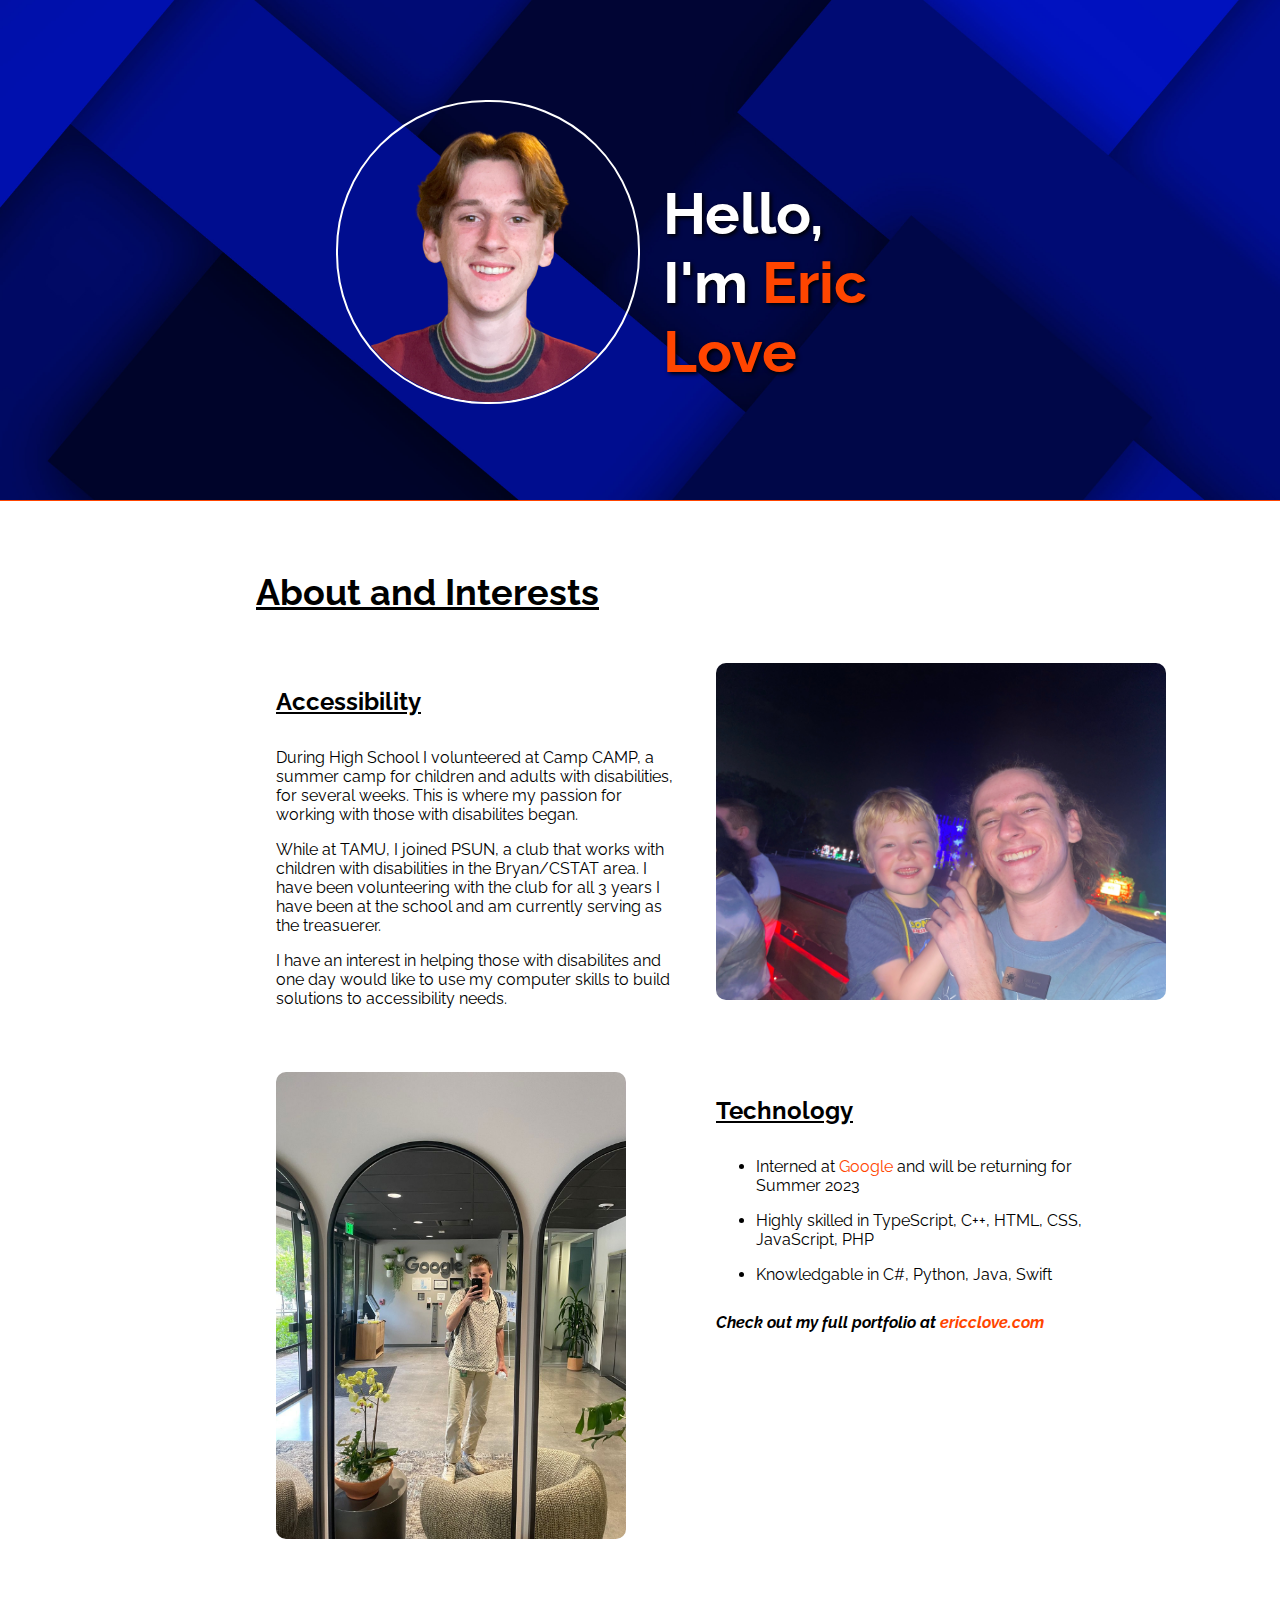
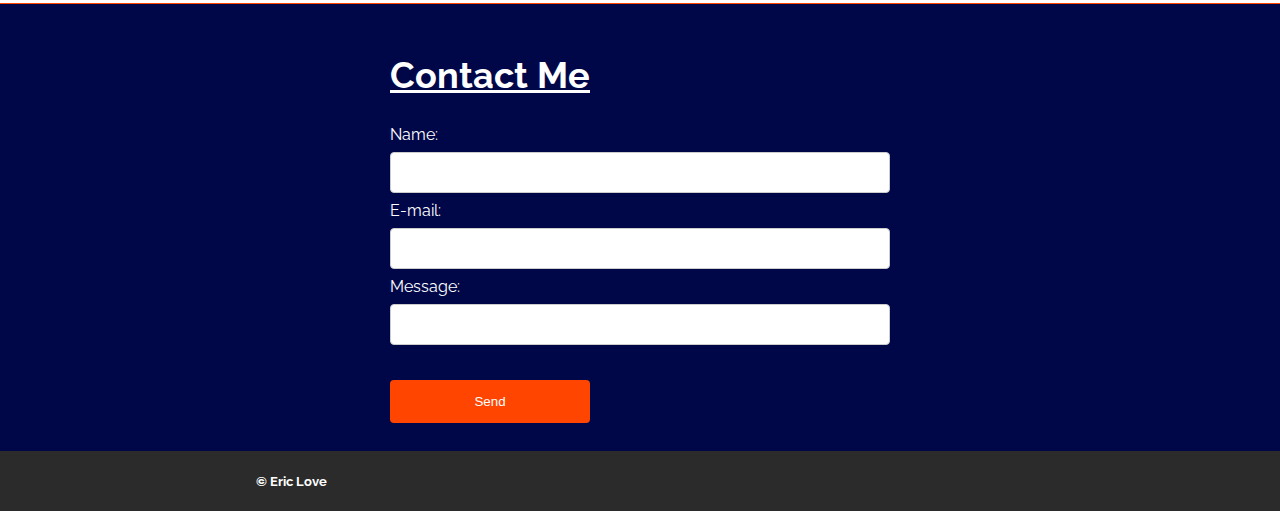
==== accessible-bio/index.html @ b7597579 "finished accessible bio assignment" ====
<!DOCTYPE html>
<html>
    <head>
        <title>Eric Love Bio</title>
        <link rel="icon" type="image/x-icon" href="img/me.ico">

        <!-- HOSTED -->
        <link rel="stylesheet"
            href="https://fonts.googleapis.com/css?family=Raleway">

        <!-- LOCAL -->
        <link rel="stylesheet" href="style.css"/>
    </head>
    <body>
        <div class="header">
            <div class="container grid-wrapper-1">
                <div class="grid-item">
                    <img src="img/me.png" class="me-img" alt="A headshot of me,
                        Eric
                        Love,
                        smiling"/>
                </div>
                <div class="grid-item welcome">
                    <h1>Hello, <br>I'm <span class="name">Eric Love</span></h1>
                </div>
            </div>
        </div>
        <div class="about">
            <div class="container">
                <h2>About and Interests</h2>
                <div class="grid-wrapper-2">
                    <div class="grid-item">
                        <h3>Accessibility</h3>
                        <ul class="access-li">
                            <li>During High School I volunteered at Camp CAMP, a
                                summer camp for children and adults with
                                disabilities, for several weeks. This is where
                                my passion for working with those with
                                disabilites began.</li>
                            <li>While at TAMU, I joined PSUN, a club that works
                                with children with disabilities in the
                                Bryan/CSTAT area. I have been volunteering with
                                the club for all 3 years I have been at the
                                school and am currently serving as the
                                treasuerer.</li>
                            <li>I have an interest in helping those with
                                disabilites and one day would like to use my
                                computer skills to build solutions to
                                accessibility needs.</li>
                        </ul>
                    </div>
                    <div class="grid-item">
                        <img src="img/psun.jpg" class="img psun-img" alt="A
                            picture of
                            me with a participant at PSUN, the organization that
                            I volunteer at"/>
                    </div>
                    <div class="grid-item">
                        <img src="img/google.jpg" class="img google-img" alt="A
                            picture of
                            me in the building I worked at for my internship
                            with Google"/>
                    </div>
                    <div class="grid-item">
                        <h3>Technology</h3>
                        <ul>
                            <li>Interned at <a href="google.com"
                                    class="link-anim">Google</a> and will be
                                returning for
                                Summer
                                2023</li>
                            <li>Highly skilled in TypeScript, C++, HTML, CSS,
                                JavaScript,
                                PHP</li>
                            <li>Knowledgable in C#, Python, Java, Swift</li>
                        </ul>
                        <h4><em>Check out my full portfolio at <a
                                    href="http://ericclove.com"
                                    class="link-anim" target="_blank">ericclove.com</a></em></h4>
                    </div>
                </div>
            </div></div>
        <div class="contact">
            <div class="container">
                <h2>Contact Me</h2>
                <form action="mailto:eric.love02@tamu.edu" method="post"
                    enctype="text/plain">
                    Name:<br>
                    <input type="text" name="name"><br>
                    E-mail:<br>
                    <input type="text" name="email"><br>
                    Message:<br>
                    <input type="text" name="message"><br><br>
                    <input type="submit" value="Send">
                </form>

            </div>
        </div>

        <div class="footer">
            <div class="container">
                <h5>&#169; Eric Love</h5>
            </div>
        </div>

    </body>
</html>
---- accessible-bio/style.css ----
body {
    margin: 0;
    width: 100vw;
    height: 100vh;
    font-family: 'Raleway';
    background-color: gray;
    overflow-x: hidden;
}

h1 {
    font-size: 58px;
    text-shadow: 2px 2px 4px black;
}

h2 {
    font-size: 36px;
    text-decoration: underline;
}

h3 {
    font-size: 24px;
    text-decoration: underline;
}

.name {
    color: orangered;
}

.header {
    /* background-color: #00688B; */
    background-image: url('img/bkg-image.jpg');
    background-position: 0;
    background-repeat: no-repeat;
    background-size: cover;
    display: flex;
    margin: 0;
    height: 500px;
    border-bottom: 1px solid orangered;
}

.header .container {
    margin-top: 100px;
}

.header .container .welcome {
    /* font-size: 58px; */
    margin: 40px 100px;
    color: white;
}

.about {
    padding: 40px 0;
    margin: 0;
    display: flex;
    background-color: white;
    border-bottom: 1px solid orangered;
}

.about li {
    padding: 8px 0;
}

.psun-img {
    width: 450px;
}

.about .access-li li {
    margin-left: -40px;
}

.google-img {
    width: 350px;
}

.about .access-li {
    list-style-type: none;
}

.about .grid-item {
    padding: 20px;
}

.contact {
    background-color: #000748;
    padding: 20px 0;
    color: white;
    display: flex;
    margin: 0;
}

.footer {
    background-color: #2b2b2b;
    display: flex;
    margin: 0;
    color: white;
}

.container {
    margin: 0 20%;
}

.me-img {
    width: 300px;
    border: 2px solid white;
    border-radius: 150px;
    margin-left: 80px;
}

.img {
    border-radius: 10px;
}

.link-anim {
    text-decoration: none;
    color: orangered;
    display: inline-block;
    position: relative;
}

.link-anim:after {
    content: '';
    width: 100%;
    position: absolute;
    background-color: #000;
    height: 2px;
    bottom: 0;
    left: 0;
    transform: scaleX(0);
    transform-origin: bottom right;
    transition: transform 0.25s ease-out;
}

.link-anim:hover:after {
    transform: scaleX(1);
    transform-origin: bottom left;
}

.grid-wrapper-1 {
    display: grid;
    width: 100%;
    grid-template-columns: 40% 60%;
}

.grid-wrapper-2 {
    display: grid;
    width: 100%;
    grid-template-columns: 50% 50%;
}

.contact {
    justify-content: center;
}

.contact form {
    width: 500px;
}

input[type=text] {
    width: 100%;
    padding: 12px 20px;
    margin: 8px 0;
    display: inline-block;
    border: 1px solid #ccc;
    border-radius: 4px;
    box-sizing: border-box;
}

input[type=submit] {
    width: 40%;
    background-color: orangered;
    color: white;
    padding: 14px 20px;
    margin: 8px 0;
    border: none;
    border-radius: 4px;
    cursor: pointer;
    transition: background-color .3s ease-in-out;
}

input[type=submit]:hover {
    background-color: rgb(171, 46, 0);
}
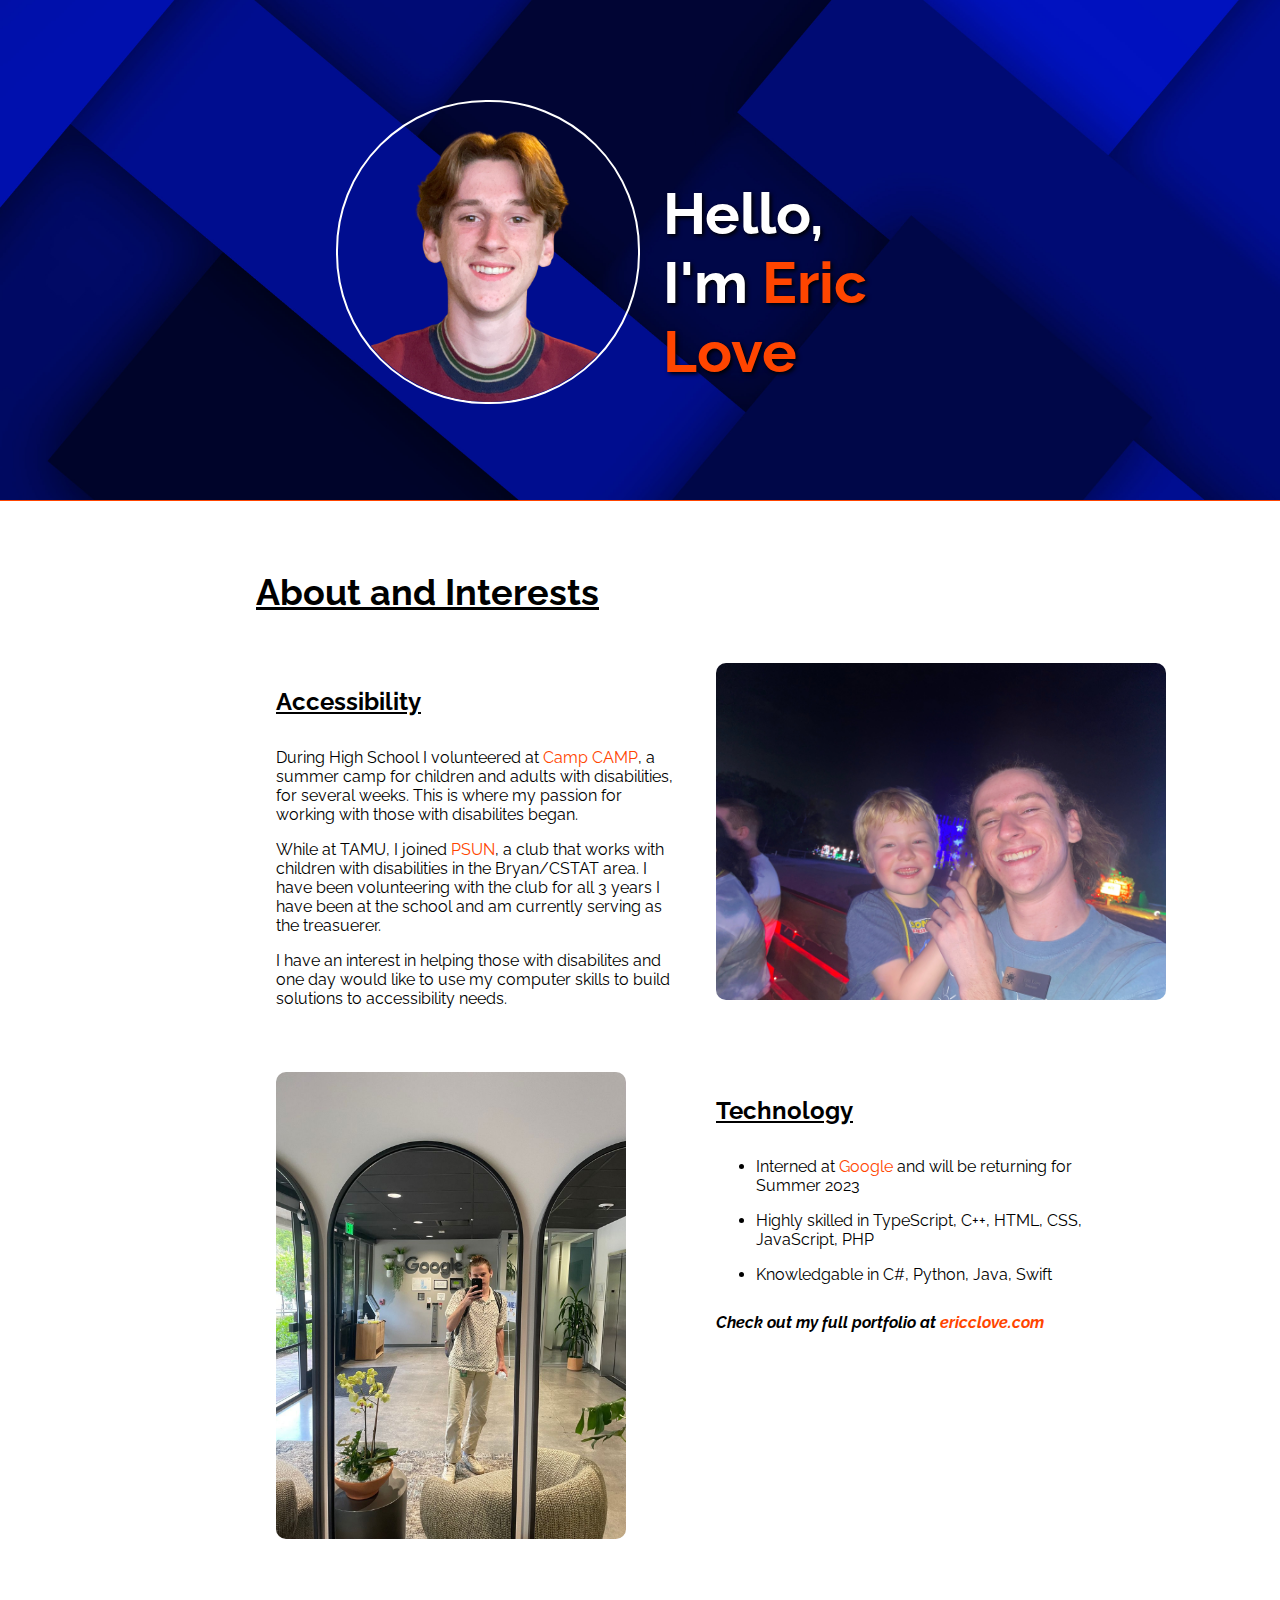
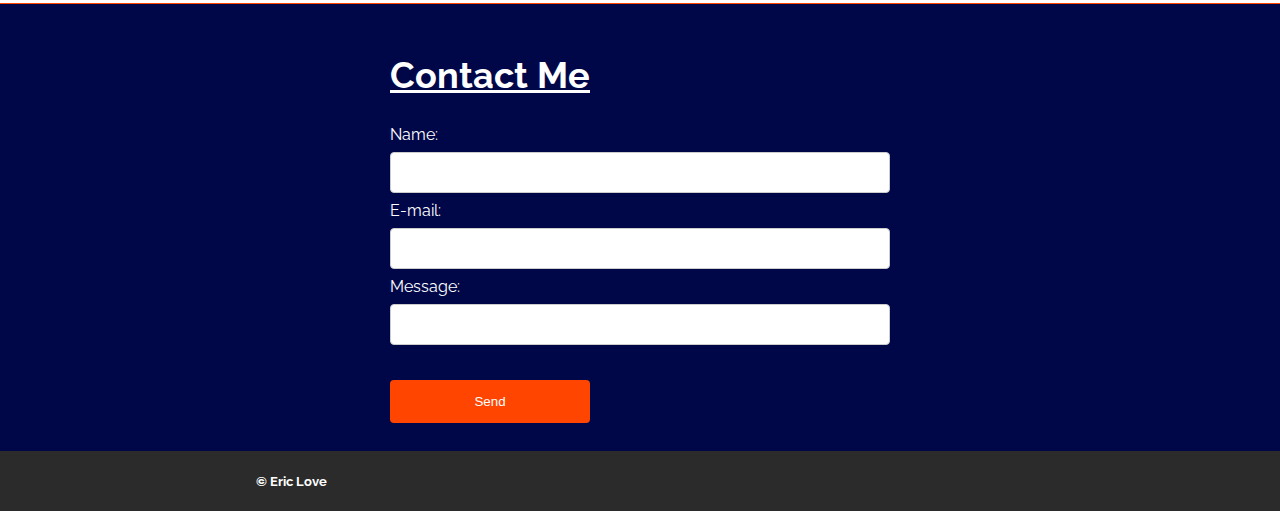
==== commit ee9f40df: "added some links to bio assignment" ====
--- a/accessible-bio/index.html
+++ b/accessible-bio/index.html
@@ -32,12 +32,18 @@
                     <div class="grid-item">
                         <h3>Accessibility</h3>
                         <ul class="access-li">
-                            <li>During High School I volunteered at Camp CAMP, a
+                            <li>During High School I volunteered at <a
+                                    href="https://campcamp.org"
+                                    class="link-anim" target="_blank">Camp CAMP</a>,
+                                a
                                 summer camp for children and adults with
                                 disabilities, for several weeks. This is where
                                 my passion for working with those with
                                 disabilites began.</li>
-                            <li>While at TAMU, I joined PSUN, a club that works
+                            <li>While at TAMU, I joined <a
+                                    href="http://psuntamu.weebly.com/"
+                                    class="link-anim" target="_blank">PSUN</a>,
+                                a club that works
                                 with children with disabilities in the
                                 Bryan/CSTAT area. I have been volunteering with
                                 the club for all 3 years I have been at the
@@ -64,8 +70,10 @@
                     <div class="grid-item">
                         <h3>Technology</h3>
                         <ul>
-                            <li>Interned at <a href="google.com"
-                                    class="link-anim">Google</a> and will be
+                            <li>Interned at <a
+                                    href="https://google.com"
+                                    class="link-anim" target="_blank">Google</a>
+                                and will be
                                 returning for
                                 Summer
                                 2023</li>
